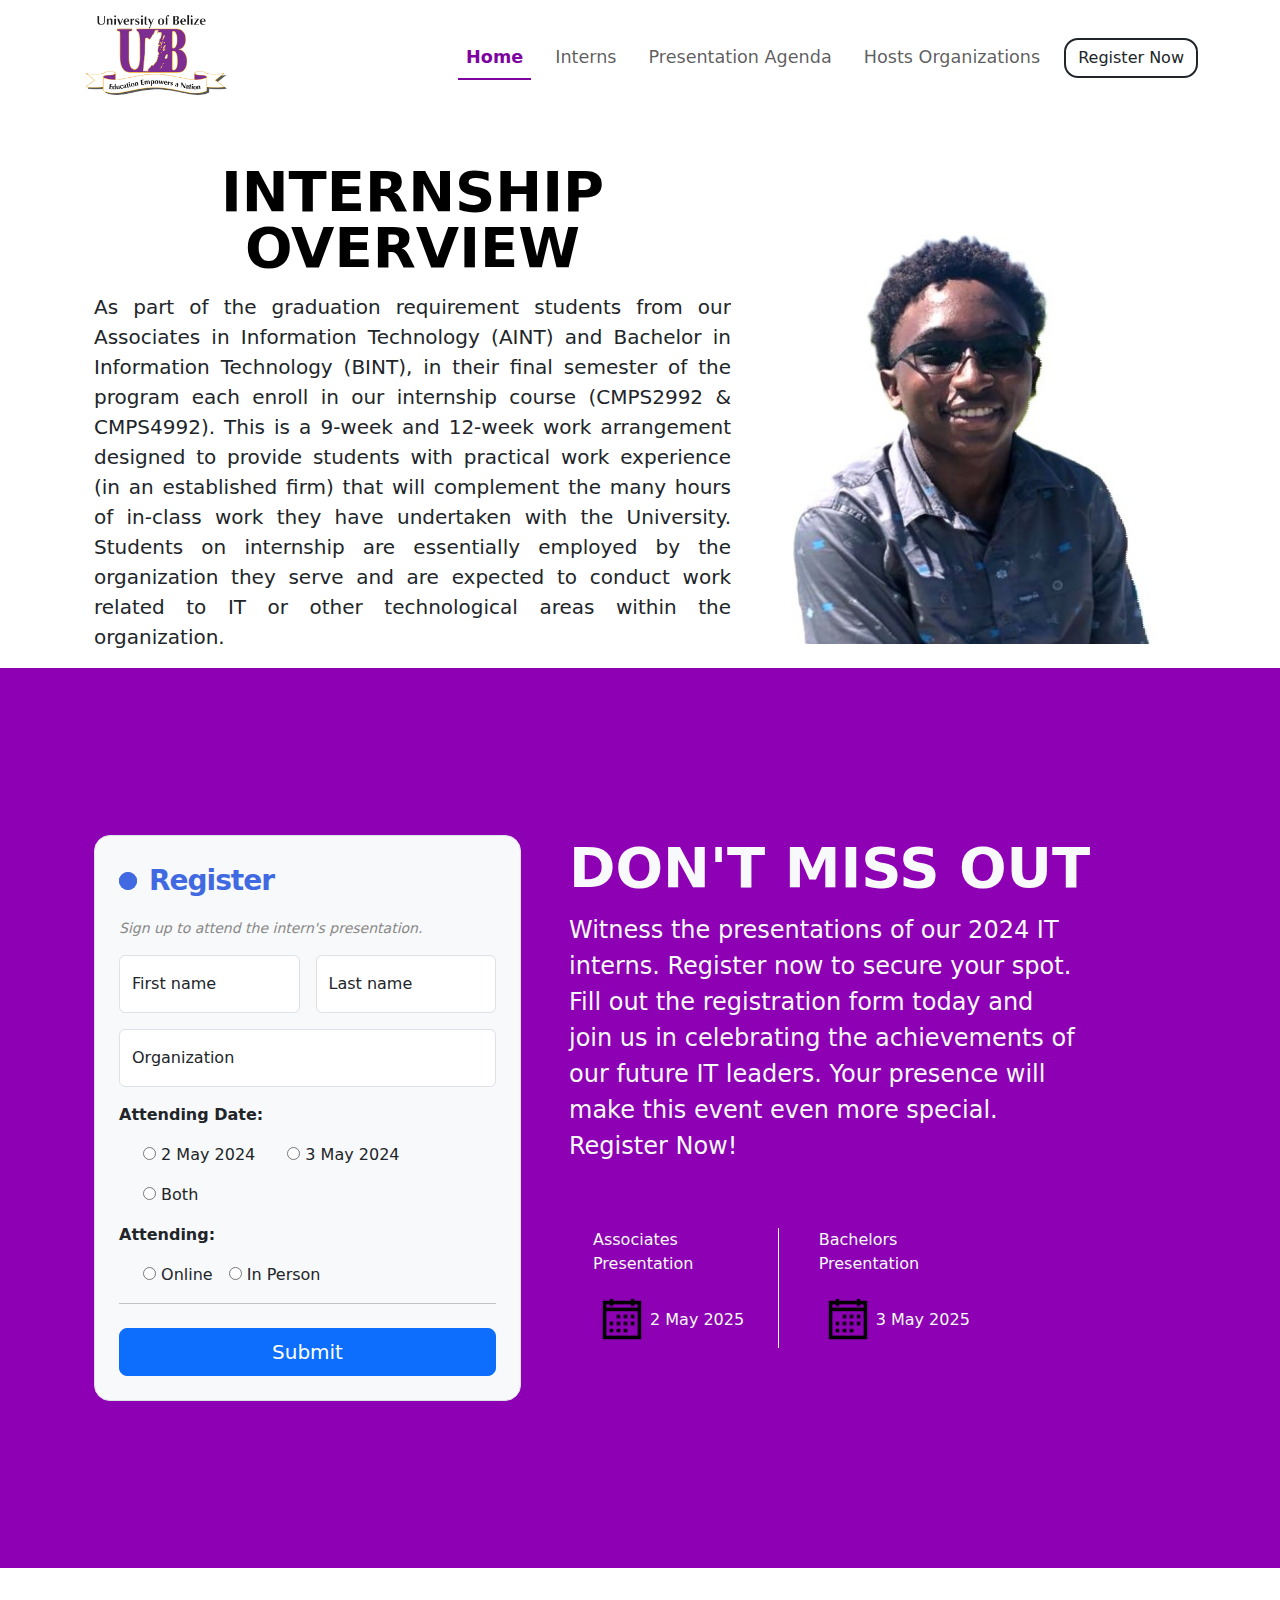
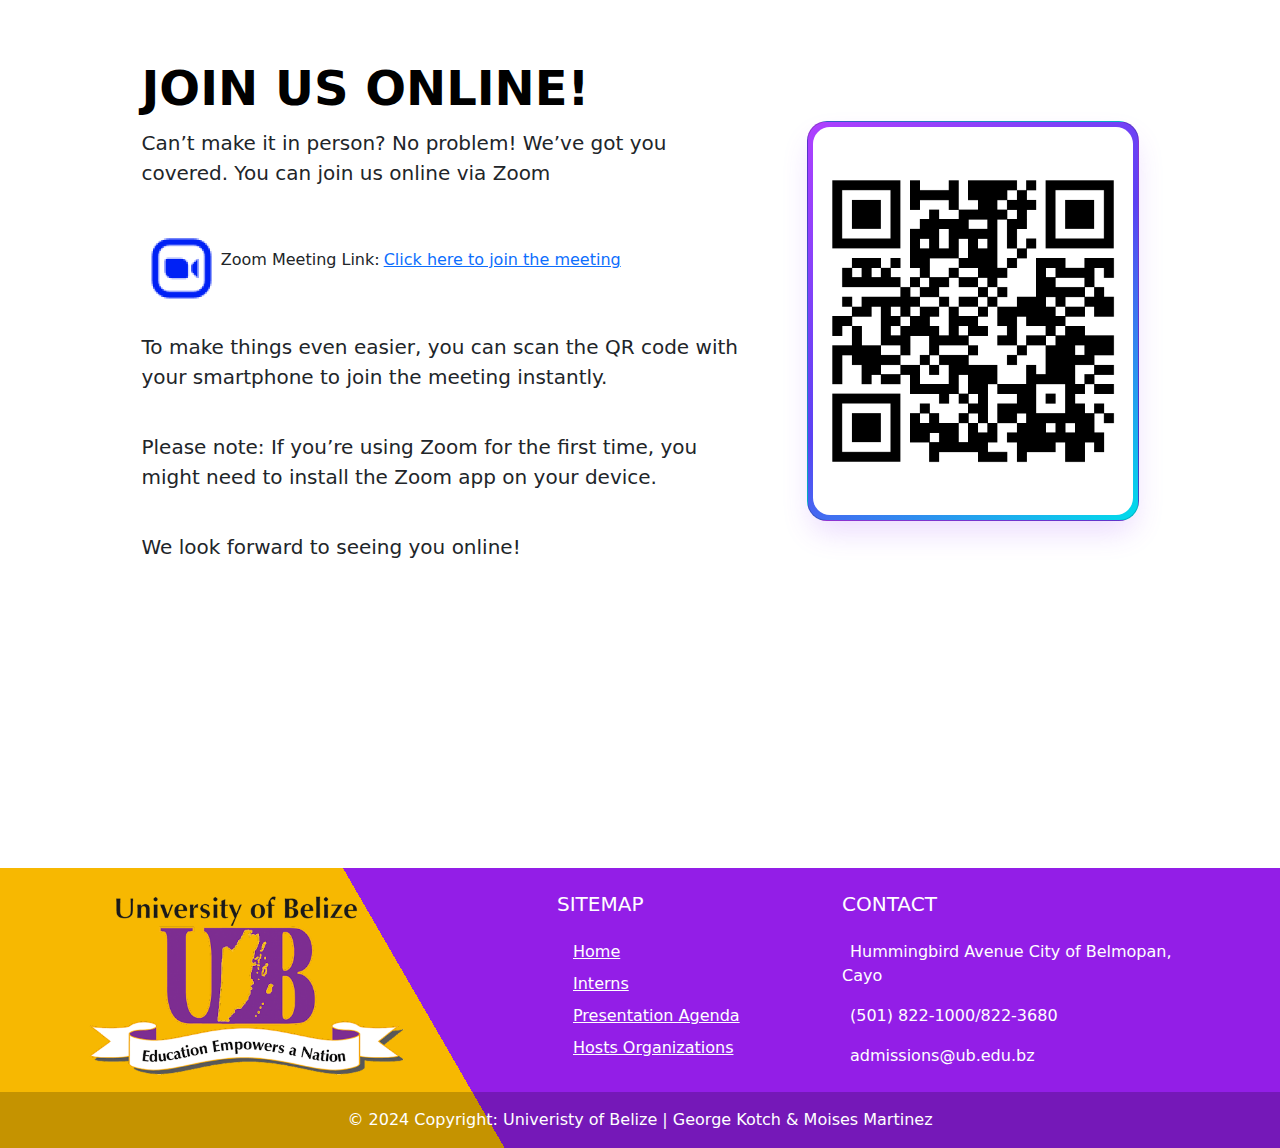
==== index.html @ db5b8ee3 "landing page" ====
<!DOCTYPE html>
<html lang="en">
    <head>
        <meta charset="UTF-8">
        <meta name="viewport" content="width=device-width, initial-scale=1.0">
        <link href="https://cdn.jsdelivr.net/npm/bootstrap@5.3.3/dist/css/bootstrap.min.css" rel="stylesheet"
            integrity="sha384-QWTKZyjpPEjISv5WaRU9OFeRpok6YctnYmDr5pNlyT2bRjXh0JMhjY6hW+ALEwIH" crossorigin="anonymous">
        <link href="./css/style.css" rel="stylesheet">
        <title>UBInternship</title>

    </head>
    <body>
        <!-- navbar -->
        <nav class="navbar navbar-expand-lg">
            <div class="container-fluid container-md">
                <a class="navbar-brand" href="index.html">
                    <img src="./Assets/Logos/UB Logo High RES.png" alt="UB-logo" height="90px" loading="lazy">
                </a>
                <button class="navbar-toggler" type="button" data-bs-toggle="collapse"
                    data-bs-target="#navbarSupportedContent" aria-controls="navbarSupportedContent"
                    aria-expanded="false" aria-label="Toggle navigation">
                    <span class="navbar-toggler-icon"></span>
                </button>

                <div class="collapse navbar-collapse" id="navbarSupportedContent">
                    <ul class="navbar-nav nav-underline ms-auto mb-2 mb-lg-0 px-3">
                        <li class="nav-item">
                            <a class="nav-link active" aria-current="page" href="./index.html">Home</a>
                        </li>
                        <li class="nav-item">
                            <a class="nav-link" href="#">Interns</a>
                        </li>
                        <li class="nav-item">
                            <a class="nav-link" href="#">Presentation Agenda</a>
                        </li>
                        <li class="nav-item">
                            <a class="nav-link" href="#">Hosts Organizations</a>
                        </li>
                    </ul>
                    <a href="#Register" class="btn registerbtn">Register Now</a>
                </div>
            </div>
        </nav>

        <!-- hero section -->
        <section id="hero" class="align-content-center">
            <div class="container px-4 pt-5">
                <div class="row flex-md-row-reverse justify-content-center align-items-center g-5 g-md-0">
                    <div class="col-12 col-md-5">
                        <img src="./Assets/InternPics-A/Zyon Morter.jpg" class="d-block mx-lg-auto img-fluid"
                            alt="UB-logo" height="500px" loading="lazy">
                    </div>
                    <div class="col-md-7 d-flex flex-column justify-content-center">
                        <h1 class="text-center display-4 fw-bold text-body-emphasis lh-1 mb-3">INTERNSHIP OVERVIEW</h1>
                        <p class="lead" style="text-align: justify;">As part of the graduation requirement students from
                            our Associates in
                            Information Technology
                            (AINT) and Bachelor in Information Technology (BINT), in their final semester of the program
                            each enroll in our internship course (CMPS2992 & CMPS4992). This is a 9-week and 12-week
                            work arrangement designed to provide students with practical work experience (in an
                            established firm) that will complement the many hours of in-class work they have undertaken
                            with the University. Students on internship are essentially employed by the organization
                            they serve and are expected to conduct work related to IT or other technological areas
                            within the organization.</p>
                    </div>
                </div>
            </div>
        </section>

        <section id="Register" class="align-content-center">
            <div class="container  px-4 py-5">
                <div class="row flex-md-row-reverse align-items-center g-lg-5 py-5">

                    <div class="col-lg-7 text-center text-lg-start text-light">
                        <h1 class="display-4 fw-bold lh-1 mb-3 ">DON'T MISS OUT</h1>
                        <p class="col-lg-10 fs-4">Witness the presentations of our 2024 IT interns. Register now to
                            secure your spot. Fill out the registration form today and join us in celebrating the
                            achievements of our future IT leaders. Your presence will make this event even more special.
                            Register Now!</p>
                        <div class="row p-4 gap-4 py-md-5 align-items-center justify-content-start">
                            <div
                                class="col-12 col-xl-4 align-content-center justify-content-center border-cal">
                                <p>Associates Presentation</p>
                                <a href="#" class="text-light link-offset-2 link-underline link-underline-opacity-0">
                                    <img src="./Assets/img/calendar-1.png" alt="calendar-1">2 May 2025
                                </a>
                            </div>

                            <div class="col-12 col-xl-4 ps-lg-3 align-content-center justify-content-center">
                                <p>Bachelors Presentation</p>
                                <a href="#"
                                    class="text-light link-offset-2 link-underline link-underline-opacity-0"><img
                                        src="./Assets/img/calendar-1.png" alt="calendar-1">3 May
                                    2025</a>
                            </div>
                        </div>
                    </div>

                    <div class="col-md-12 mx-auto col-lg-5">
                        <form class="p-4 p-md-4 border rounded-4 bg-body-tertiary">
                            <p class="title">Register</p>
                            <p class="message">Sign up to attend the intern's presentation.</p>
                            <div class="d-flex flex-column flex-md-row gap-3 mb-3">
                                <div class="col form-floating">
                                    <input type="text" class="form-control" id="floatingInput"
                                        placeholder="First name" name="firstname">
                                    <label for="floatingInput"> First name</label>
                                </div>
                                <div class="col form-floating">
                                    <input type="text" class="form-control" id="floatingInput"
                                        placeholder="Last name" name="lastname">
                                    <label for="floatingInput"> Last name</label>
                                </div>
                            </div>
                            <div class="form-floating mb-3">
                                <input type="text" class="form-control" id="floatingInput"
                                    placeholder="Organization" name="organization">
                                <label for="floatingInput">Organization</label>
                            </div>

                            <p class="fw-bold">Attending Date:</p>
                            <div class="form-check mb-3 d-flex flex-wrap gap-3">
                                <label class="me-3">
                                    <input type="radio" name="attending-date" value="2 May 2024">
                                    <span>2 May 2024</span>
                                </label>
                                <label class="me-3">
                                    <input type="radio" name="attending-date" value="3 May 2024">
                                    <span>3 May 2024</span>
                                </label>
                                <label class="me-3">
                                    <input type="radio" name="attending-date" value="Both">
                                    <span>Both</span>
                                </label>
                            </div>

                            <p class="fw-bold">Attending:</p>
                            <div class="form-check mb-3 d-flex flex-wrap gap-3">
                                <label>
                                    <input type="radio" name="attending_type" value="2 May 2024">
                                    <span>Online</span>
                                </label>
                                <label>
                                    <input type="radio" name="attending_type" value="Both">
                                    <span>In Person</span>
                                </label>
                            </div>
                            <hr>
                            <button class="w-100 btn btn-lg btn-primary mt-2" type="submit">Submit</button>
                        </form>
                    </div>
                </div>
            </div>
        </section>
        <!-- join us section -->
        <section id="join-us">
            <div class="container col px-4 py-5">
                <div class="row  align-items-center justify-content-center g-5 py-5">
                    <div class="col-lg-7 justify-content-center">
                        <h1 class="display-5 fw-bold text-body-emphasis lh-1 mb-3">JOIN US ONLINE!</h1>
                        <p class="lead">Can’t make it in person? No problem! We’ve got you covered. You can join us
                            online via Zoom</p>
                        <br>
                        <div class="d-flex flex-column flex-md-row align-items-center">
                            <img class="zoom" src="./Assets/img/zoom.png" alt="zoom-icon" height="80px" />
                            <div class="d-flex flex-row gap-1">
                                <p>Zoom Meeting Link: </p>
                                <a
                                    href="https://us06web.zoom.us/j/86803449142?pwd=T7tDCvQpKZ7j76swtHkVHzDRTnxKYX.1">
                                    Click here to join the meeting</a>
                            </div>
                        </div>
                        <br>
                        <p class="lead">To make things even easier, you can scan the QR code with your smartphone to
                            join the meeting instantly.</p>
                        <br>
                        <p class="lead">Please note: If you’re using Zoom for the first time, you might need to install
                            the Zoom app
                            on your device.</p>
                        <br>
                        <p class="lead">We look forward to seeing you online!</p>
                    </div>

                    <div class="col-10 col-lg-4 d-flex justify-content-center align-items-center">
                        <div class="card">
                            <div class="card__content">
                            </div>
                        </div>
                    </div>
                </div>
            </div>
        </section>

        <!-- footer -->
        <section id="footer">
            <footer class=" text-center text-lg-start text-white">
                <!-- Grid container -->
                <div class="container pt-4">
                    <!--Grid row-->
                    <div class="row">
                        <!--Grid column-->
                        <div class="col-lg-5 col-md-6 mb-4 mb-md-0">

                            <div>
                                <img src="./Assets/Logos/UB Logo High RES.png" alt="UB-logo" loading="lazy"
                                    height="200" />
                            </div>

                            <!-- <p class="text-center">Homless animal shelter The budgetary unit of the Capital City of
                                Warsaw</p> -->

                        </div>

                        <!--Grid column-->
                        <div class="col-lg-3 col-md-6 mb-4 mb-md-0">
                            <h5 class="text-uppercase mb-4">Sitemap</h5>

                            <ul class="list-unstyled">
                                <li class="mb-2">
                                    <a href="index.html" class="text-white"><i class="fas fa-paw pe-3"></i>Home</a>
                                </li>
                                <li class="mb-2">
                                    <a href="#!" class="text-white"><i class="fas fa-paw pe-3"></i>Interns</a>
                                </li>
                                <li class="mb-2">
                                    <a href="#!" class="text-white"><i class="fas fa-paw pe-3"></i>Presentation
                                        Agenda</a>
                                </li>
                                <li class="mb-2">
                                    <a href="#!" class="text-white"><i class="fas fa-paw pe-3"></i>Hosts
                                        Organizations</a>
                                </li>
                            </ul>
                        </div>

                        <!--Grid column-->
                        <div class="col-lg-4 col-md-6 mb-4 mb-md-0">
                            <h5 class="text-uppercase mb-4">Contact</h5>

                            <ul class="list-unstyled">
                                <li>
                                    <p><i class="fas fa-map-marker-alt pe-2"></i>Hummingbird Avenue City of Belmopan,
                                        Cayo</p>
                                </li>
                                <li>
                                    <p><i class="fas fa-phone pe-2"></i>(501) 822-1000/822-3680​</p>
                                </li>
                                <li>
                                    <p><i class="fas fa-envelope pe-2 mb-0"></i>admissions@ub.edu.bz</p>
                                </li>
                            </ul>
                        </div>

                        <!--Grid column-->

                    </div>

                </div>
                <!-- Grid container -->

                <!-- Copyright -->
                <div class="text-center p-3" style="background-color: rgba(0, 0, 0, 0.2)">
                    © 2024 Copyright: Univeristy of Belize | George Kotch & Moises Martinez
                </div>
                <!-- Copyright -->
            </footer>
        </section>

        <script src="https://cdn.jsdelivr.net/npm/bootstrap@5.3.3/dist/js/bootstrap.bundle.min.js"
            integrity="sha384-YvpcrYf0tY3lHB60NNkmXc5s9fDVZLESaAA55NDzOxhy9GkcIdslK1eN7N6jIeHz"
            crossorigin="anonymous"></script>
    </body>
</html>
---- css/style.css ----
.registerbtn {
  transition: all 0.3s;
  border: 2px solid #212529;
  border-radius: 14px;
  --bs-btn-hover-color: #212529;
  --bs-btn-hover-bg: #ffc400;
  --bs-btn-hover-border-color: #212529;
  --bs-btn-focus-shadow-rgb: 33, 37, 41;
  --bs-btn-active-color: #212529;
  --bs-btn-active-bg: #ffd000;
  --bs-btn-active-border-color: #212529;
}
.navbar .nav-link {
  font-size: 1.1rem;
}

/* when navlink is active make the color purple */
.navbar .nav-link.active {
  color: #7e04a0;
}
/* when navlink is hover make the color purple */
.navbar .nav-link:hover {
  color: #7e04a0;
}

/* -------------hero section to be 100vh once its more than mobile view but when it turns mobile view for the height to turn auto---------------------------- */
@media (min-width: 1200px) {
  /* #hero {
    height: 85vh;
    margin-bottom: 0;
  } */
  #Register {
    height: 100vh;
  }
  #join-us {
    height: 100vh;
  }
}

#Register {
  background-color: #8d00b3;
}

/* -------------------------------------register form Title and message------------------------------------------------------------------------------ */
.title {
  font-size: 28px;
  color: royalblue;
  font-weight: 600;
  letter-spacing: -1px;
  position: relative;
  display: flex;
  align-items: center;
  padding-left: 30px;
}

.title::before,
.title::after {
  position: absolute;
  content: "";
  height: 16px;
  width: 16px;
  border-radius: 50%;
  left: 0px;
  background-color: royalblue;
}

.title::before {
  width: 18px;
  height: 18px;
  background-color: royalblue;
}

.title::after {
  width: 18px;
  height: 18px;
  animation: pulse 1s linear infinite;
}

.message {
  color: rgb(136, 136, 136);
  font-size: 14px;
  /* italic */
  font-style: italic;
}

@keyframes pulse {
  from {
    transform: scale(0.9);
    opacity: 1;
  }

  to {
    transform: scale(1.8);
    opacity: 0;
  }
}

/* ---------------------------- vertical white line -------------------------- */

/* Add this to your style.css */
.border-cal {
  border-bottom: 1px solid #ffffff; /* Change color if desired */
}

@media (min-width: 1200px) {
  .border-cal {
    border-bottom: none;
    border-right: 1px solid #ffffff; /* Change color if desired */
  }
}

/*------------------------------------ Qr-code card---------------------------------------------------------------------- */
.card {
  width: 100%;
  height: 400px;
  border-radius: 20px;
  padding: 5px;
  box-shadow: rgba(151, 65, 252, 0.2) 0 15px 30px -5px;
  background-image: linear-gradient(144deg, #af40ff, #5b42f3 50%, #00ddeb);
}

.card__content {
  background: rgb(255, 255, 255);
  background-image: url("../Assets/img/QR-Code.png");
  background-size: contain;
  background-repeat: no-repeat;
  background-position: center;
  border-radius: 17px;
  width: 100%;
  height: 100%;
}

#footer {
  background: linear-gradient(60deg, rgba(247, 184, 1) 35%, rgb(147, 30, 231) 35%);
}
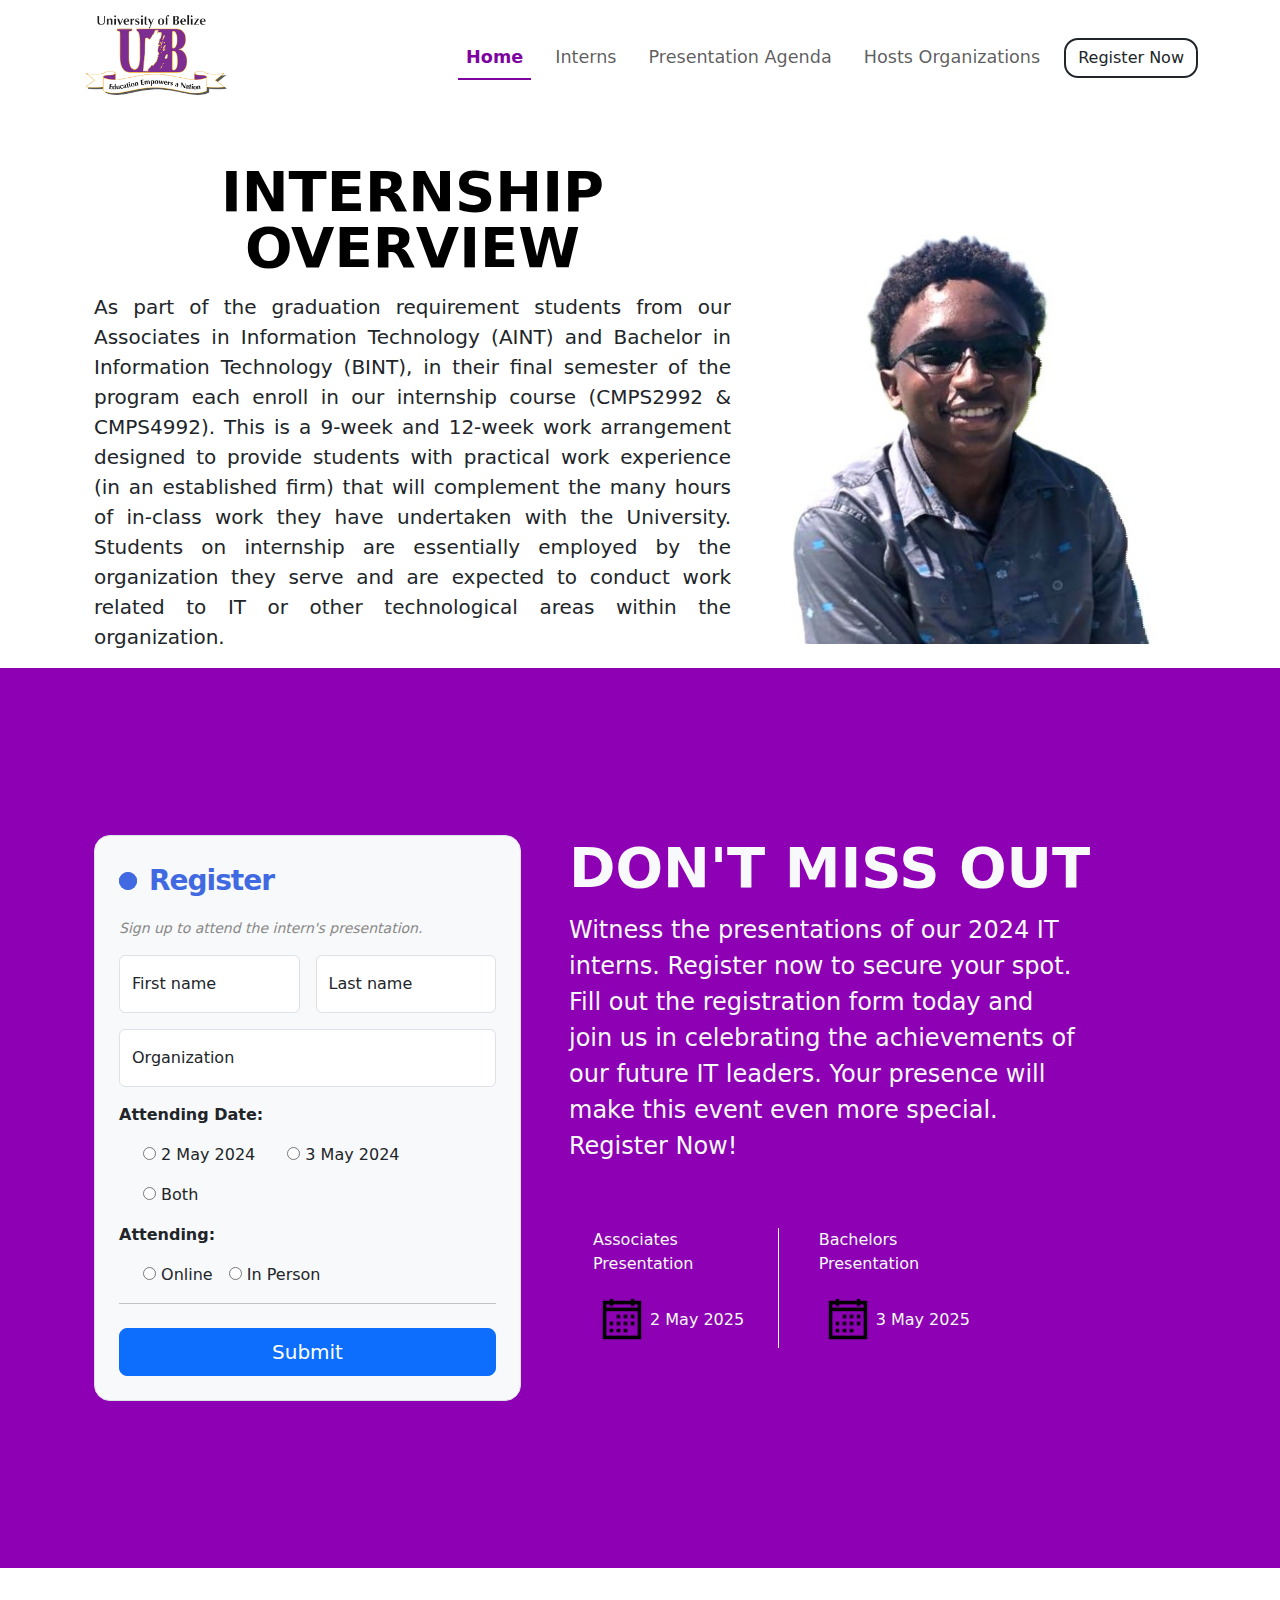
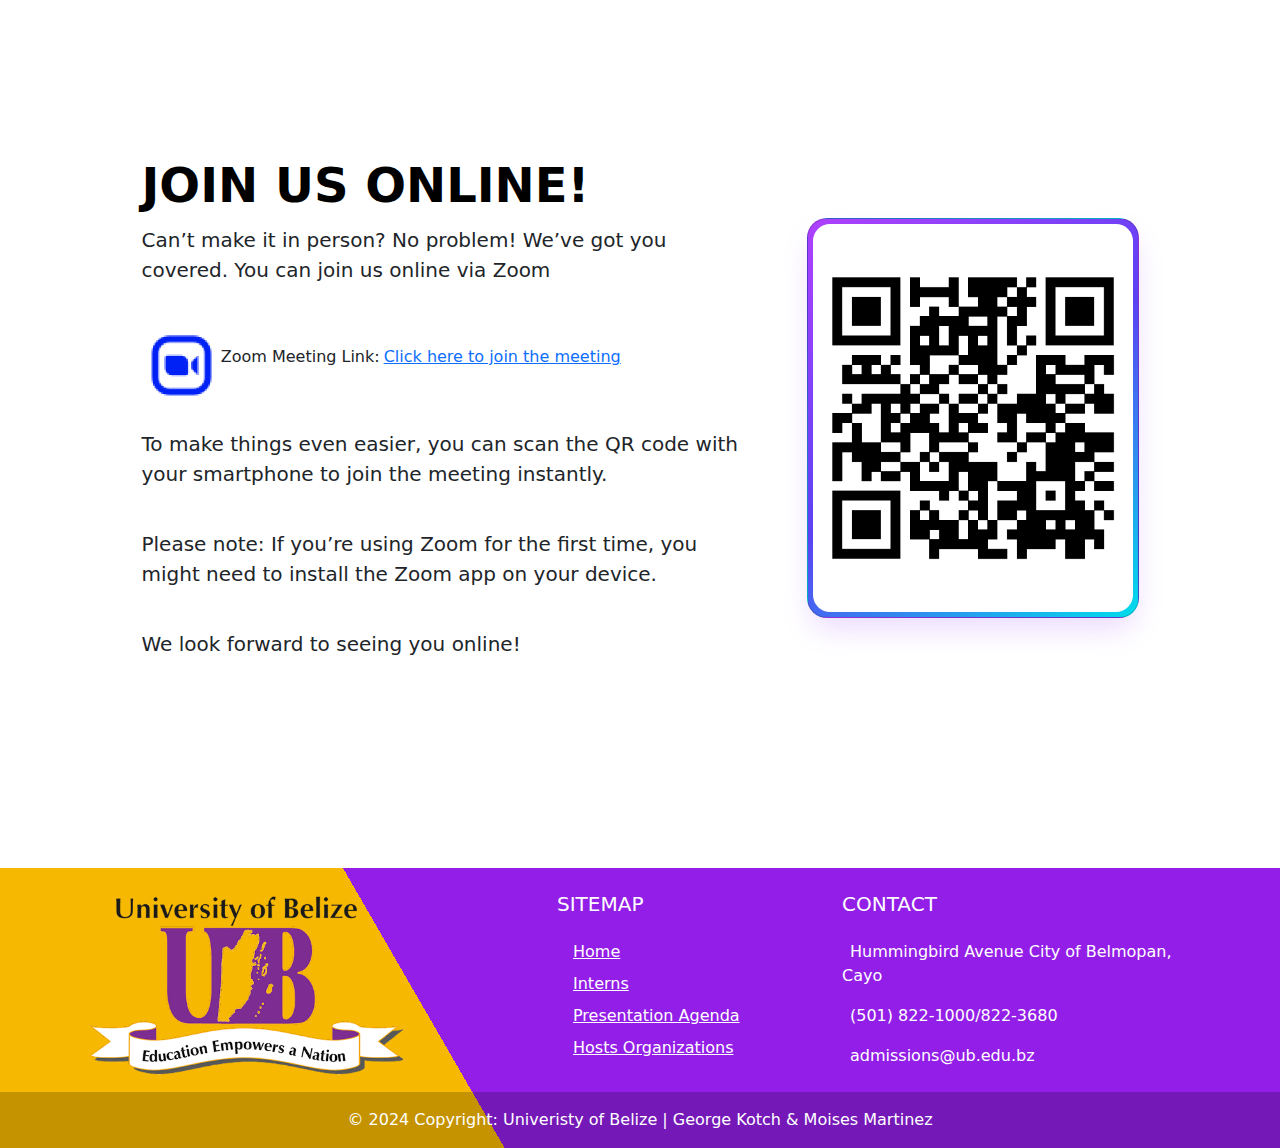
==== commit 56153b31: "fixed align section" ====
--- a/index.html
+++ b/index.html
@@ -153,7 +153,7 @@
             </div>
         </section>
         <!-- join us section -->
-        <section id="join-us">
+        <section id="join-us" class="align-content-center">
             <div class="container col px-4 py-5">
                 <div class="row  align-items-center justify-content-center g-5 py-5">
                     <div class="col-lg-7 justify-content-center">
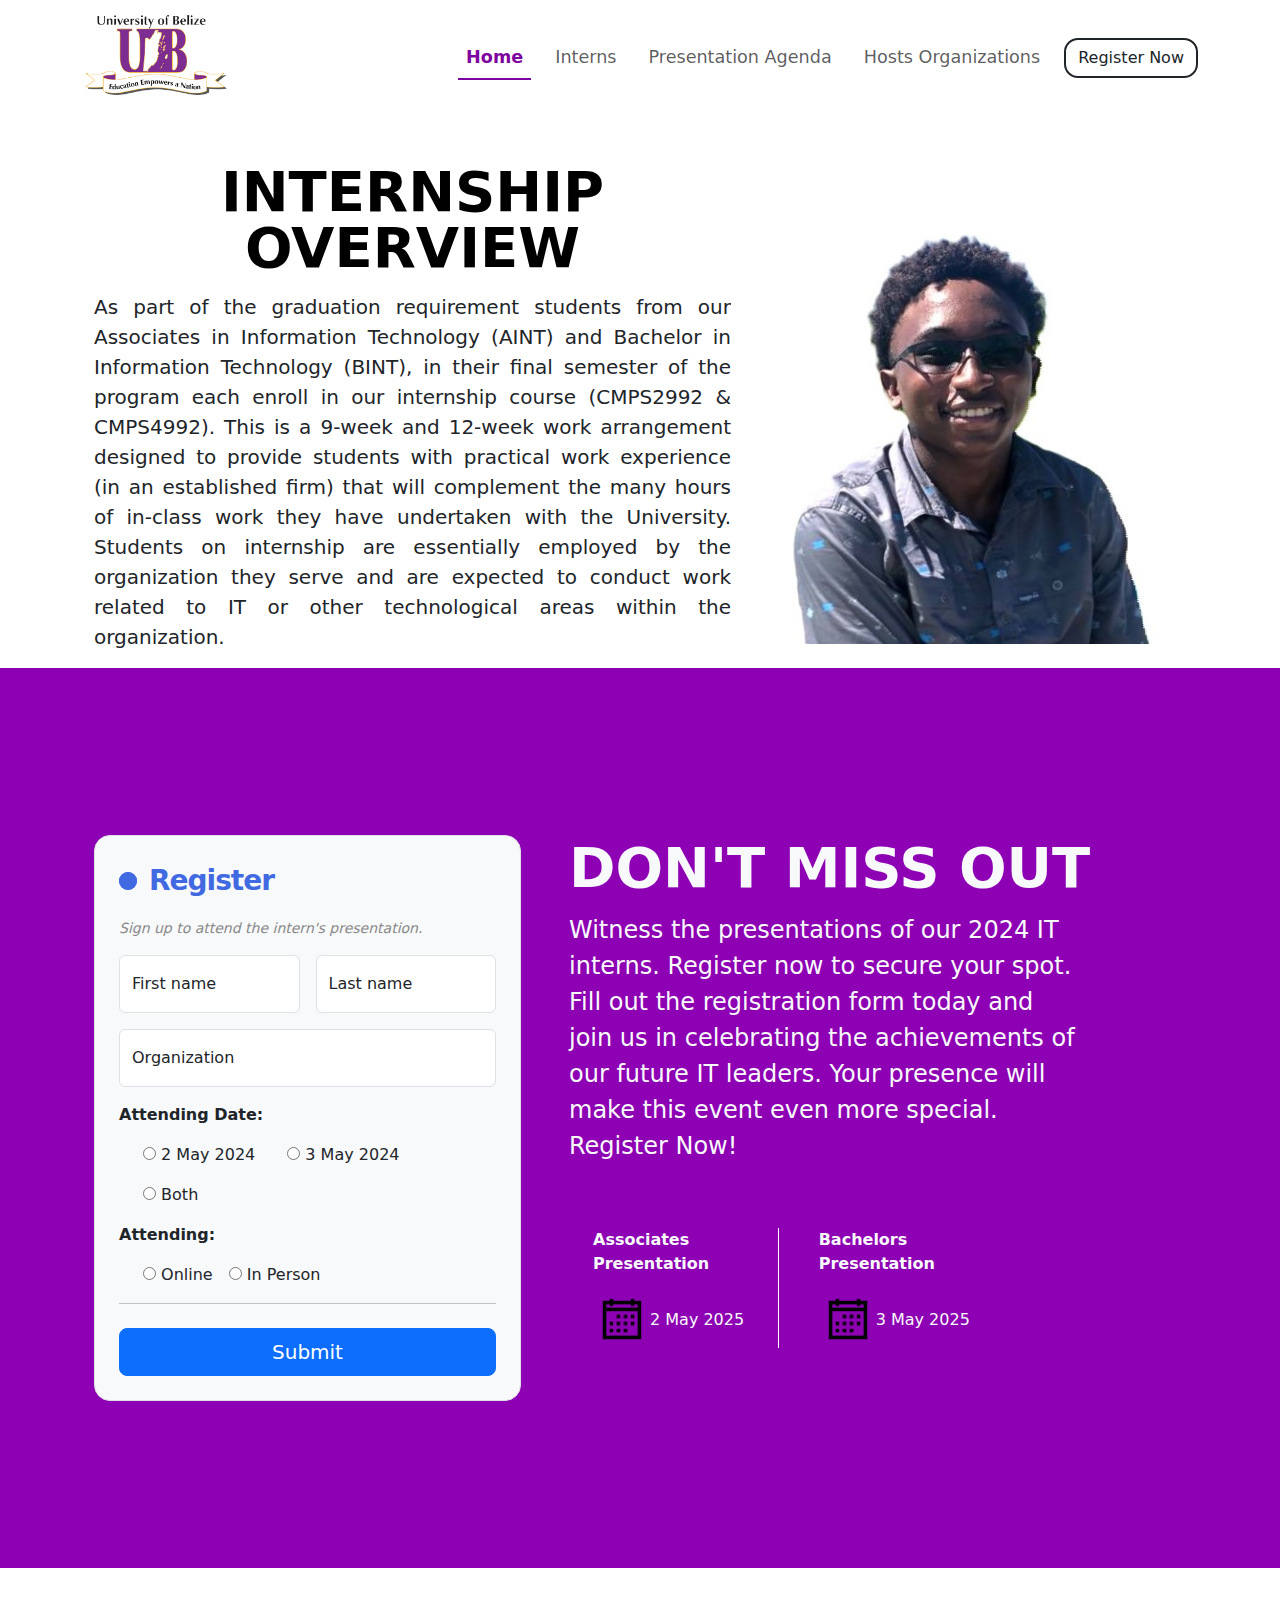
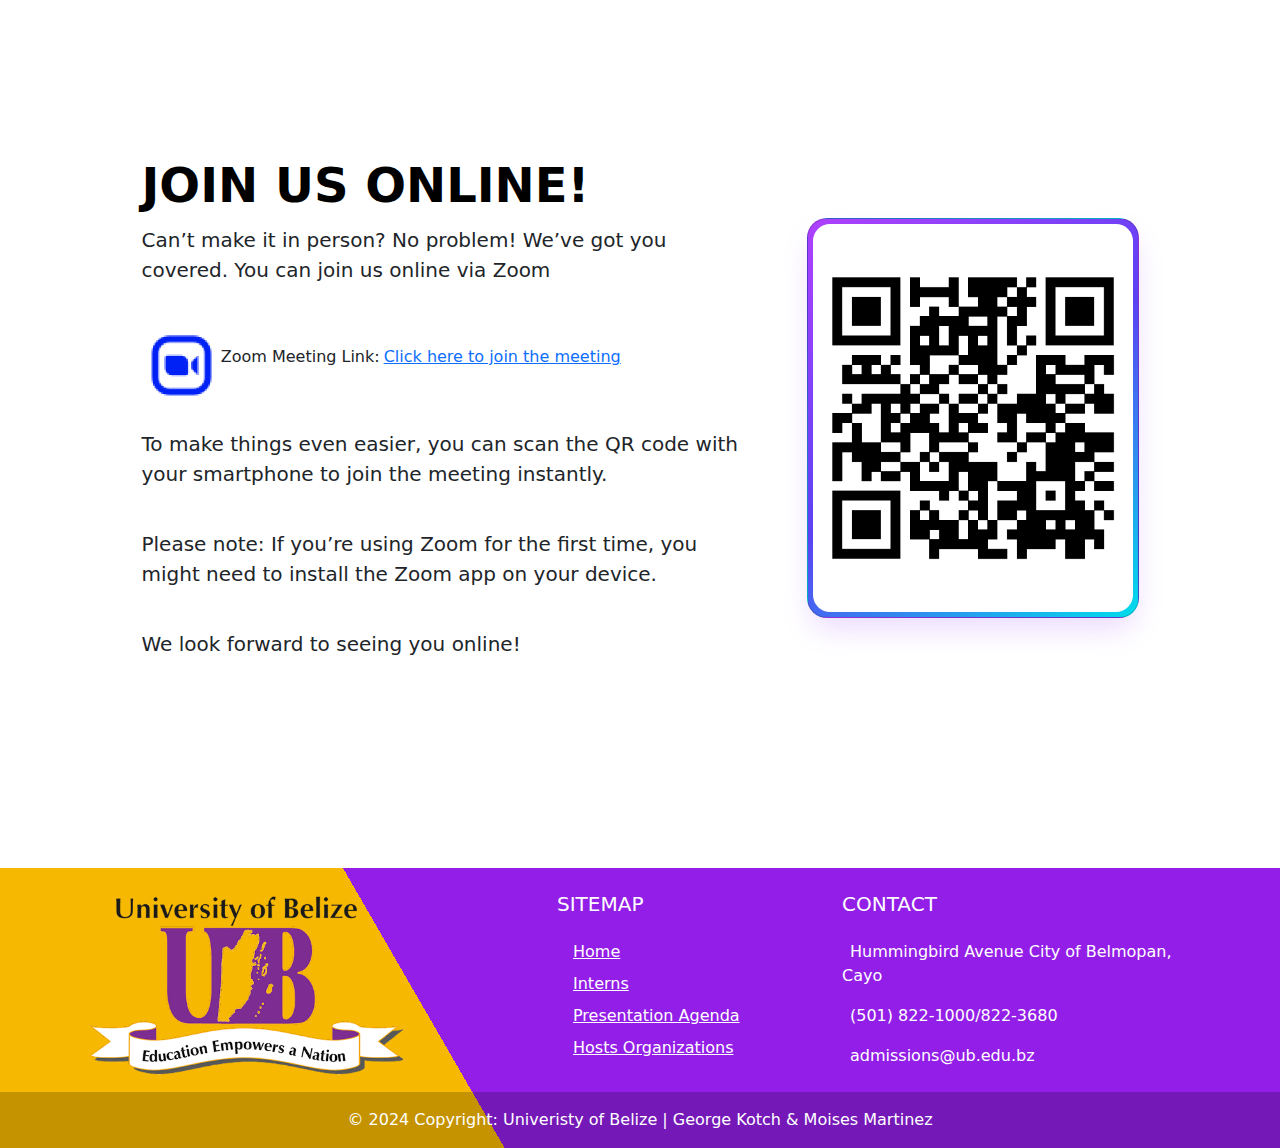
==== commit 67a5e5fb: "fixed align section" ====
--- a/index.html
+++ b/index.html
@@ -80,14 +80,14 @@
                         <div class="row p-4 gap-4 py-md-5 align-items-center justify-content-start">
                             <div
                                 class="col-12 col-xl-4 align-content-center justify-content-center border-cal">
-                                <p>Associates Presentation</p>
+                                <p class="fw-bold">Associates Presentation</p>
                                 <a href="#" class="text-light link-offset-2 link-underline link-underline-opacity-0">
                                     <img src="./Assets/img/calendar-1.png" alt="calendar-1">2 May 2025
                                 </a>
                             </div>
 
                             <div class="col-12 col-xl-4 ps-lg-3 align-content-center justify-content-center">
-                                <p>Bachelors Presentation</p>
+                                <p class="fw-bold">Bachelors Presentation</p>
                                 <a href="#"
                                     class="text-light link-offset-2 link-underline link-underline-opacity-0"><img
                                         src="./Assets/img/calendar-1.png" alt="calendar-1">3 May
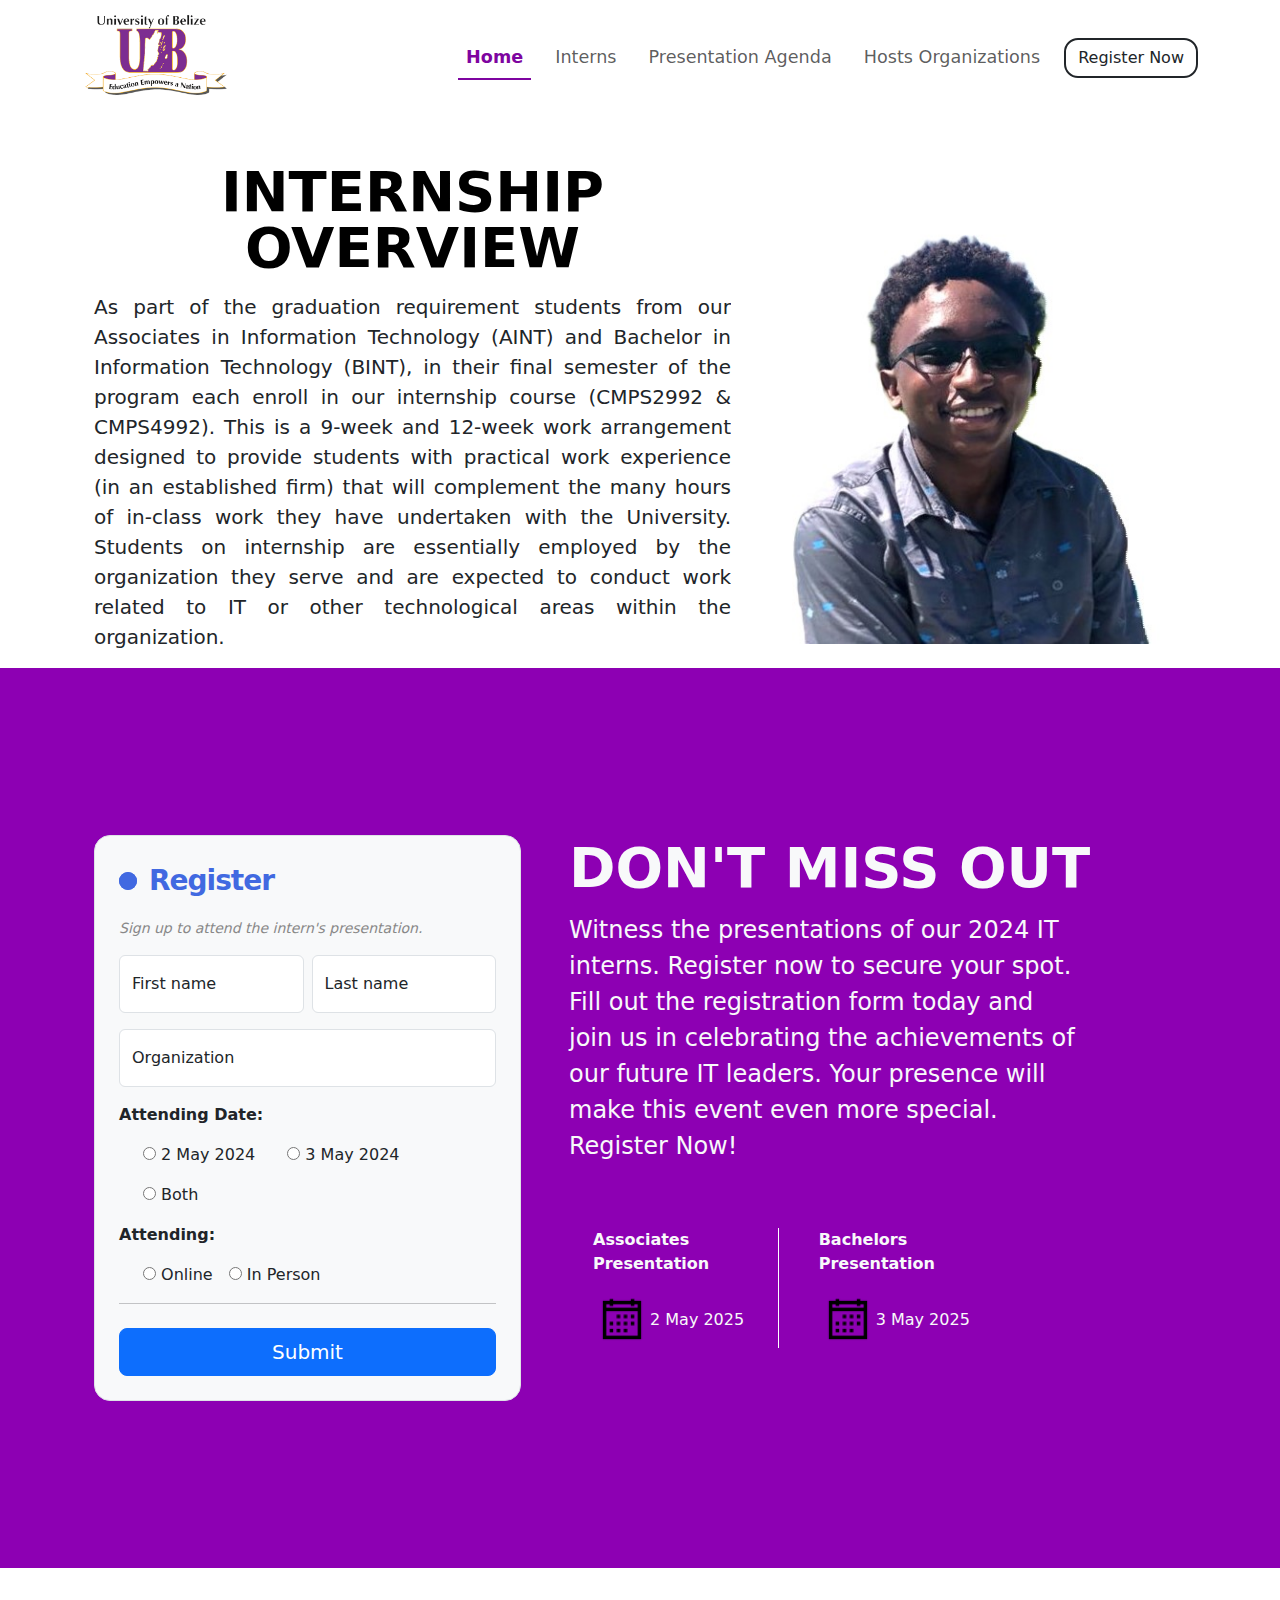
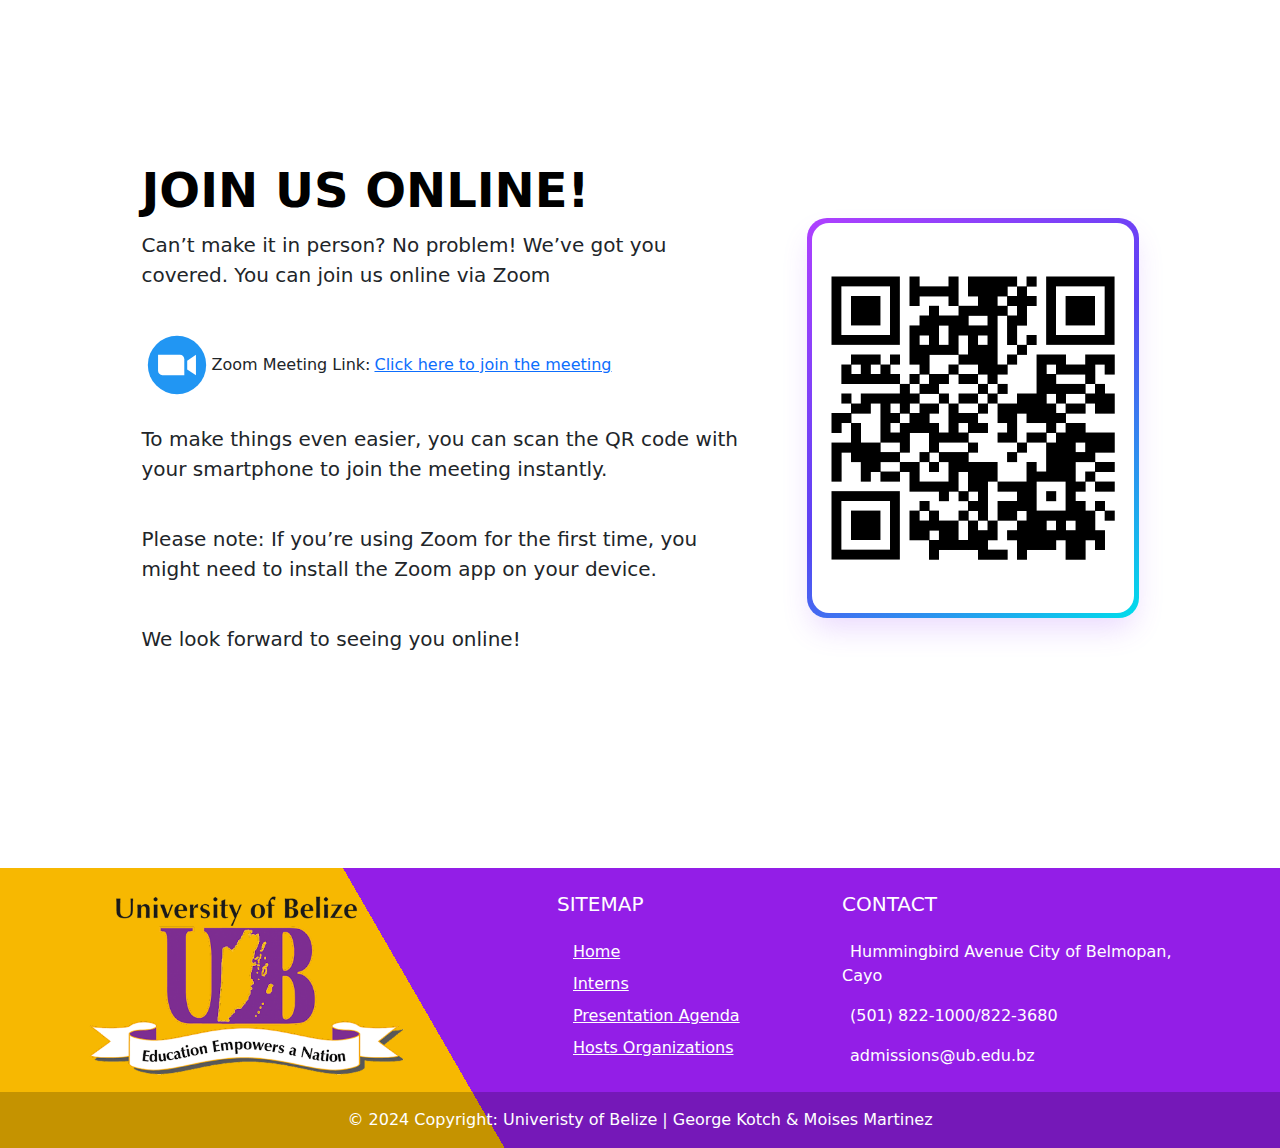
==== commit 4e34894f: "hostpage" ====
--- a/index.html
+++ b/index.html
@@ -34,10 +34,10 @@
                             <a class="nav-link" href="#">Presentation Agenda</a>
                         </li>
                         <li class="nav-item">
-                            <a class="nav-link" href="#">Hosts Organizations</a>
+                            <a class="nav-link" href="./hosts.html">Hosts Organizations</a>
                         </li>
                     </ul>
-                    <a href="#Register" class="btn registerbtn">Register Now</a>
+                    <a href="./index.html#Register" class="btn registerbtn">Register Now</a>
                 </div>
             </div>
         </nav>
@@ -100,48 +100,48 @@
                         <form class="p-4 p-md-4 border rounded-4 bg-body-tertiary">
                             <p class="title">Register</p>
                             <p class="message">Sign up to attend the intern's presentation.</p>
-                            <div class="d-flex flex-column flex-md-row gap-3 mb-3">
+                            <div class="d-flex flex-column flex-md-row gap-2 mb-3">
                                 <div class="col form-floating">
                                     <input type="text" class="form-control" id="floatingInput"
-                                        placeholder="First name" name="firstname">
+                                        placeholder="First name" name="firstname" required>
                                     <label for="floatingInput"> First name</label>
                                 </div>
                                 <div class="col form-floating">
                                     <input type="text" class="form-control" id="floatingInput"
-                                        placeholder="Last name" name="lastname">
+                                        placeholder="Last name" name="lastname" required>
                                     <label for="floatingInput"> Last name</label>
                                 </div>
                             </div>
                             <div class="form-floating mb-3">
-                                <input type="text" class="form-control" id="floatingInput"
-                                    placeholder="Organization" name="organization">
-                                <label for="floatingInput">Organization</label>
+                                <input type="text" class="form-control" id="floatingInput "
+                                    placeholder="Organization" name="organization" required>
+                                <label for="floatingInput ">Organization</label>
                             </div>
 
                             <p class="fw-bold">Attending Date:</p>
                             <div class="form-check mb-3 d-flex flex-wrap gap-3">
                                 <label class="me-3">
-                                    <input type="radio" name="attending-date" value="2 May 2024">
-                                    <span>2 May 2024</span>
+                                    <input type="radio" name="attending-date" value="2 May 2024" required>
+                                    <label class="form-check-label" for="validationFormCheck2">2 May 2024</label>
                                 </label>
                                 <label class="me-3">
-                                    <input type="radio" name="attending-date" value="3 May 2024">
-                                    <span>3 May 2024</span>
+                                    <input type="radio" name="attending-date" value="3 May 2024" required>
+                                    <label class="form-check-label" for="validationFormCheck2">3 May 2024</label>
                                 </label>
                                 <label class="me-3">
-                                    <input type="radio" name="attending-date" value="Both">
-                                    <span>Both</span>
+                                    <input type="radio" name="attending-date" value="Both" required>
+                                    <label class="form-check-label" for="validationFormCheck2">Both</label>
                                 </label>
                             </div>
 
                             <p class="fw-bold">Attending:</p>
                             <div class="form-check mb-3 d-flex flex-wrap gap-3">
                                 <label>
-                                    <input type="radio" name="attending_type" value="2 May 2024">
+                                    <input type="radio" name="attending_type" value="2 May 2024" required>
                                     <span>Online</span>
                                 </label>
                                 <label>
-                                    <input type="radio" name="attending_type" value="Both">
+                                    <input type="radio" name="attending_type" value="Both" required>
                                     <span>In Person</span>
                                 </label>
                             </div>
@@ -162,9 +162,9 @@
                             online via Zoom</p>
                         <br>
                         <div class="d-flex flex-column flex-md-row align-items-center">
-                            <img class="zoom" src="./Assets/img/zoom.png" alt="zoom-icon" height="80px" />
-                            <div class="d-flex flex-row gap-1">
-                                <p>Zoom Meeting Link: </p>
+                            <img class="zoom" src="./Assets/img/zoom.svg" alt="zoom-icon" height="70px" />
+                            <div class="d-flex flex-row gap-1 align-items-center">
+                                <p class="mb-0">Zoom Meeting Link: </p>
                                 <a
                                     href="https://us06web.zoom.us/j/86803449142?pwd=T7tDCvQpKZ7j76swtHkVHzDRTnxKYX.1">
                                     Click here to join the meeting</a>
@@ -182,8 +182,8 @@
                     </div>
 
                     <div class="col-10 col-lg-4 d-flex justify-content-center align-items-center">
-                        <div class="card">
-                            <div class="card__content">
+                        <div class="QRcard">
+                            <div class="QRcard__content">
                             </div>
                         </div>
                     </div>
@@ -227,7 +227,7 @@
                                         Agenda</a>
                                 </li>
                                 <li class="mb-2">
-                                    <a href="#!" class="text-white"><i class="fas fa-paw pe-3"></i>Hosts
+                                    <a href="./hosts.html" class="text-white"><i class="fas fa-paw pe-3"></i>Hosts
                                         Organizations</a>
                                 </li>
                             </ul>
--- a/css/style.css
+++ b/css/style.css
@@ -110,7 +110,7 @@
 }
 
 /*------------------------------------ Qr-code card---------------------------------------------------------------------- */
-.card {
+.QRcard {
   width: 100%;
   height: 400px;
   border-radius: 20px;
@@ -119,7 +119,7 @@
   background-image: linear-gradient(144deg, #af40ff, #5b42f3 50%, #00ddeb);
 }
 
-.card__content {
+.QRcard__content {
   background: rgb(255, 255, 255);
   background-image: url("../Assets/img/QR-Code.png");
   background-size: contain;
@@ -130,6 +130,68 @@
   height: 100%;
 }
 
+/* --------------------------------------Host Logo cards-------------------------------------------------------------------- */
+
+.card {
+  width: 200px;
+  height: 200px;
+  transition: all 0.4s;
+  font-size: 10px;
+  border: none; /* Remove border */
+}
+
+.card:hover {
+  border-radius: 15px;
+  cursor: pointer;
+  transform: scale(1);
+  background: rgb(161, 4, 219);
+}
+
+.first-content {
+  height: 100%;
+  width: 100%;
+  transition: all 0.4s;
+  display: flex;
+  justify-content: center;
+  align-items: center;
+  opacity: 1;
+  border: none; /* Remove border */
+}
+
+.card:hover .first-content {
+  height: 0px;
+  opacity: 0;
+}
+
+.second-content {
+  height: 0%;
+  width: 100%;
+  opacity: 0;
+  display: flex;
+  justify-content: center;
+  align-items: center;
+  border-radius: 15px;
+  transition: all 0.4s;
+  transform: rotate(90deg) scale(-1);
+  color: white;
+  text-align: center;
+  padding: 4px;
+}
+
+.card:hover .second-content {
+  opacity: 1;
+  height: 100%;
+  font-size: 1rem;
+  transform: rotate(0deg);
+}
+/* img-logos */
+
+.img-fluid {
+  width: auto;
+  max-height: 100%;
+}
+/*---------------------------------------- footer --------------------------------------------------------------------- */
+
 #footer {
   background: linear-gradient(60deg, rgba(247, 184, 1) 35%, rgb(147, 30, 231) 35%);
 }
